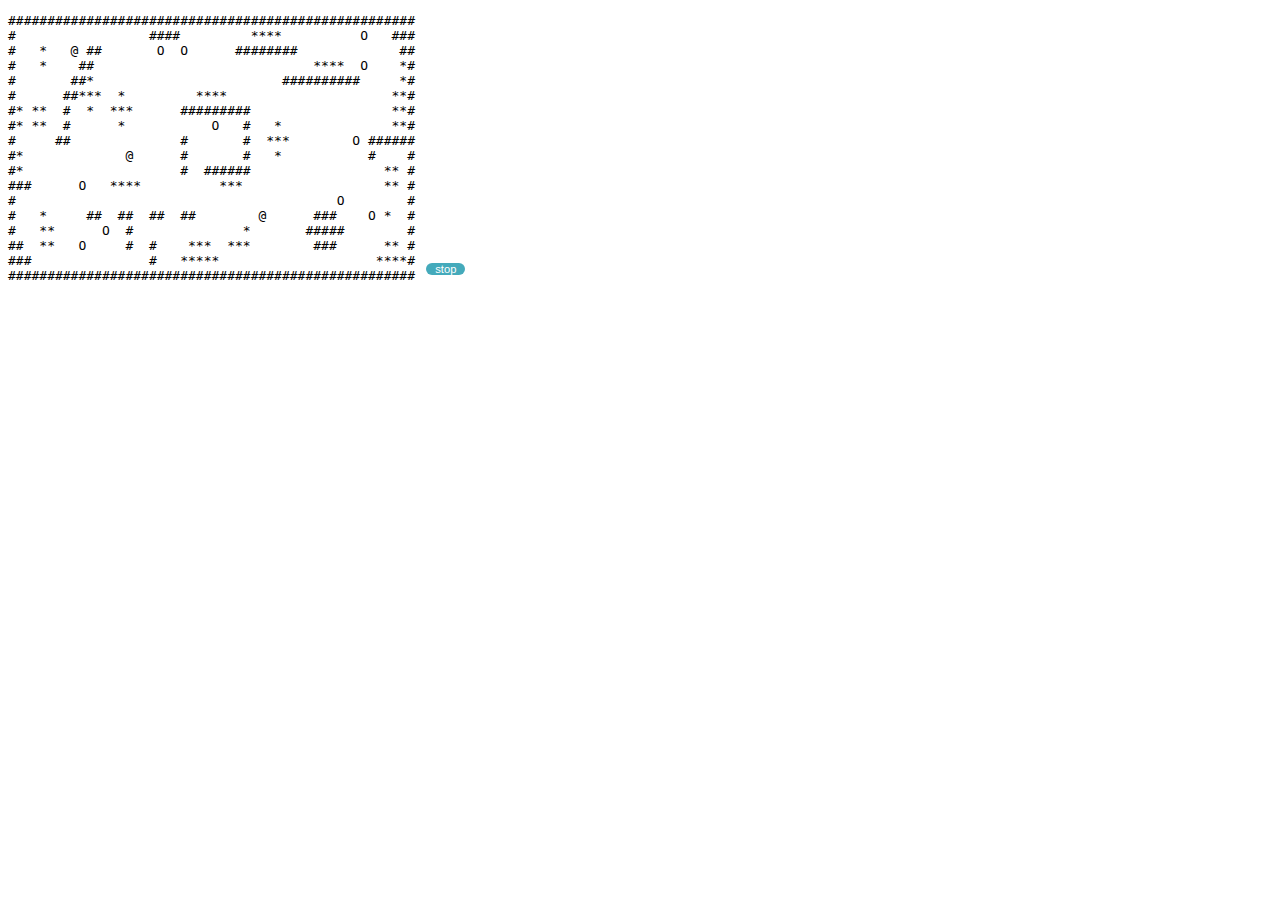
==== index.html @ e47d59bc "Changed html file name" ====
<!DOCTYPE html>
<html>
<head>
    <meta charset="utf-8">
    <title>Eloquent JavaScript Chapter 7 - Electric Life</title>
    <!-- include source files here... -->
    <script src="src/script.js"></script>
    <script src="src/animateworld.js"></script>
</head>

<body>
     <script>
     animateWorld(new LifelikeWorld(
       ["####################################################",
        "#                 ####         ****              ###",
        "#   *  @  ##                 ########       OO    ##",
        "#   *    ##        O O                 ****       *#",
        "#       ##*                        ##########     *#",
        "#      ##***  *         ****                     **#",
        "#* **  #  *  ***      #########                  **#",
        "#* **  #      *               #   *              **#",
        "#     ##              #   O   #  ***          ######",
        "#*            @       #       #   *        O  #    #",
        "#*                    #  ######                 ** #",
        "###          ****          ***                  ** #",
        "#       O                        @         O       #",
        "#   *     ##  ##  ##  ##               ###      *  #",
        "#   **         #              *       #####  O     #",
        "##  **  O   O  #  #    ***  ***        ###      ** #",
        "###               #   *****                    ****#",
        "####################################################"],
       {"#": Wall,
        "@": Tiger,
        "O": SmartPlantEater, // from previous exercise
        "*": Plant}
     ));
     </script>
</body>
</html>
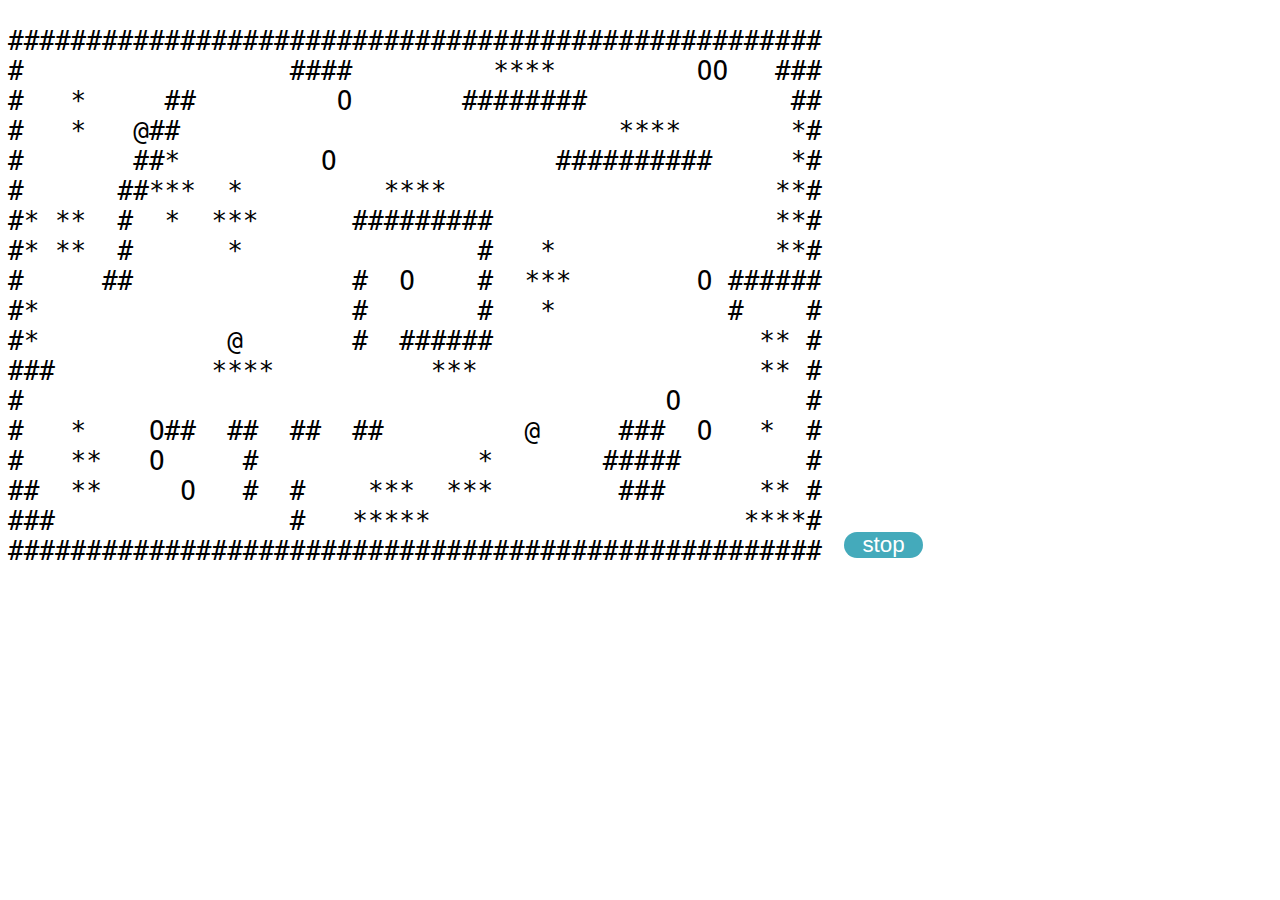
==== commit a0561fe8: "Made it larger" ====
--- a/index.html
+++ b/index.html
@@ -6,6 +6,9 @@
     <!-- include source files here... -->
     <script src="src/script.js"></script>
     <script src="src/animateworld.js"></script>
+    <style>
+        body {font-size: 2em;}
+    </style>
 </head>
 
 <body>
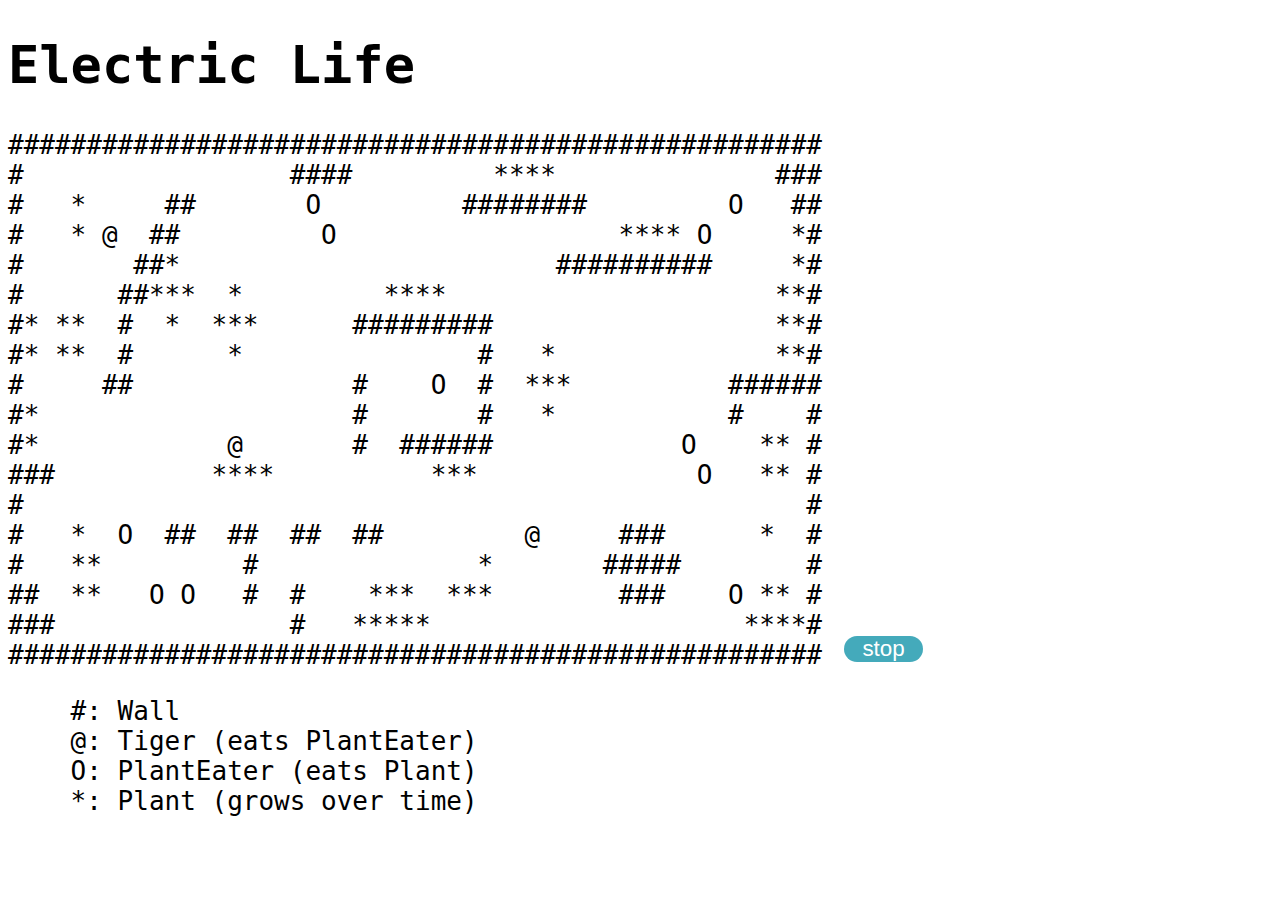
==== commit f7f4c6fd: "Get ready to publish" ====
--- a/index.html
+++ b/index.html
@@ -7,11 +7,12 @@
     <script src="src/script.js"></script>
     <script src="src/animateworld.js"></script>
     <style>
-        body {font-size: 2em;}
+        body {font-family: monospace; font-size: 2em;}
     </style>
 </head>
 
 <body>
+    <h1>Electric Life</h1>
      <script>
      animateWorld(new LifelikeWorld(
        ["####################################################",
@@ -38,5 +39,11 @@
         "*": Plant}
      ));
      </script>
+     <p>
+        &nbsp;&nbsp;&nbsp;&nbsp;#: Wall<br>
+        &nbsp;&nbsp;&nbsp;&nbsp;@: Tiger (eats PlantEater)<br>
+        &nbsp;&nbsp;&nbsp;&nbsp;O: PlantEater (eats Plant)<br>
+        &nbsp;&nbsp;&nbsp;&nbsp;*: Plant (grows over time)
+     </p>
 </body>
 </html>
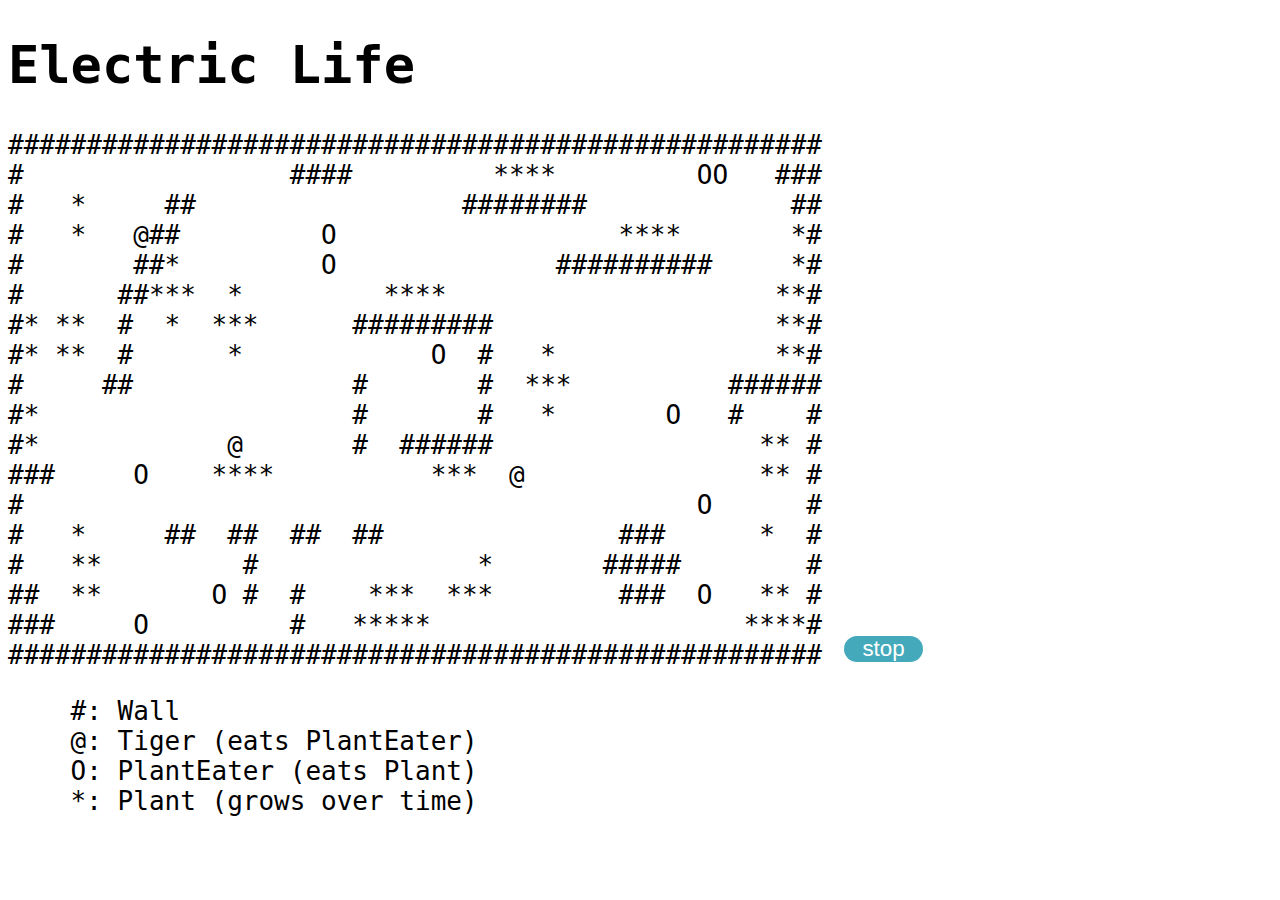
==== commit 52884b3d: "Add Language" ====
--- a/index.html
+++ b/index.html
@@ -2,7 +2,7 @@
 <html>
 <head>
     <meta charset="utf-8">
-    <title>Eloquent JavaScript Chapter 7 - Electric Life</title>
+    <title>Electric Life</title>
     <!-- include source files here... -->
     <script src="src/script.js"></script>
     <script src="src/animateworld.js"></script>
